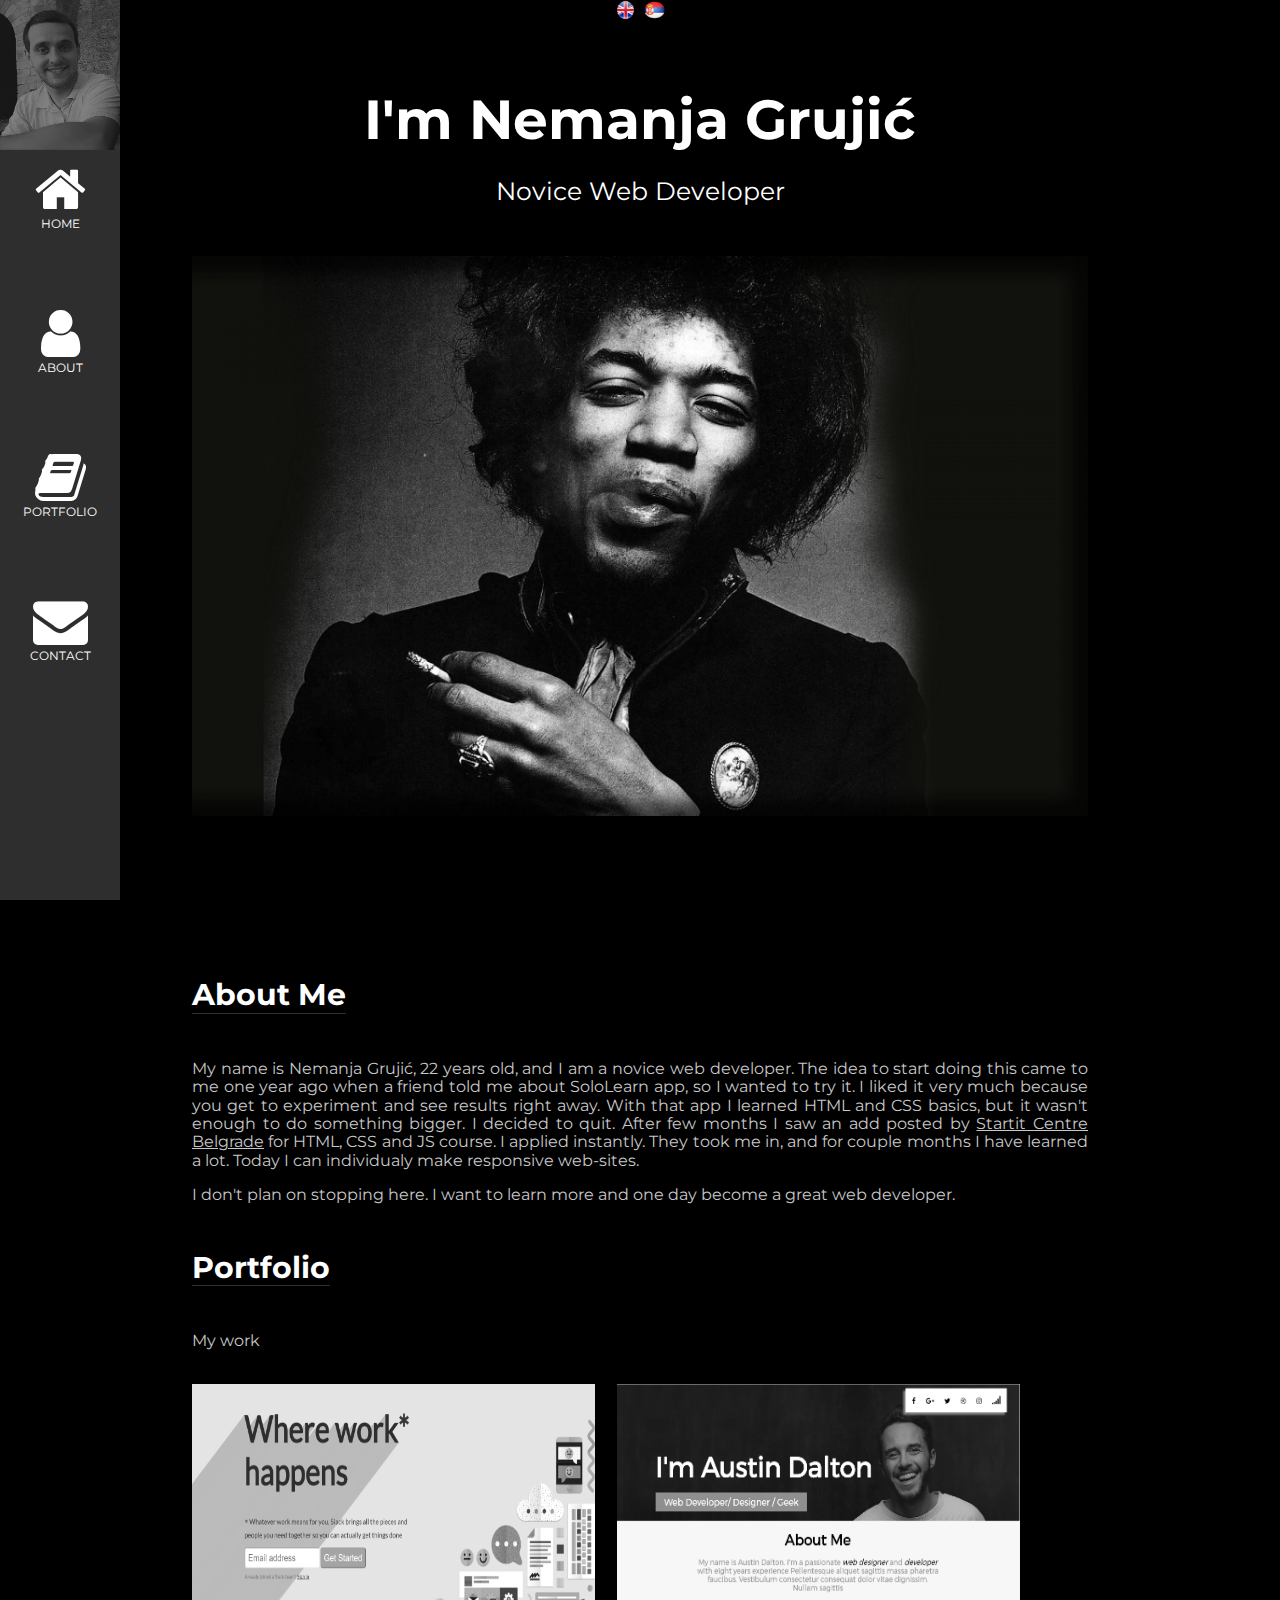
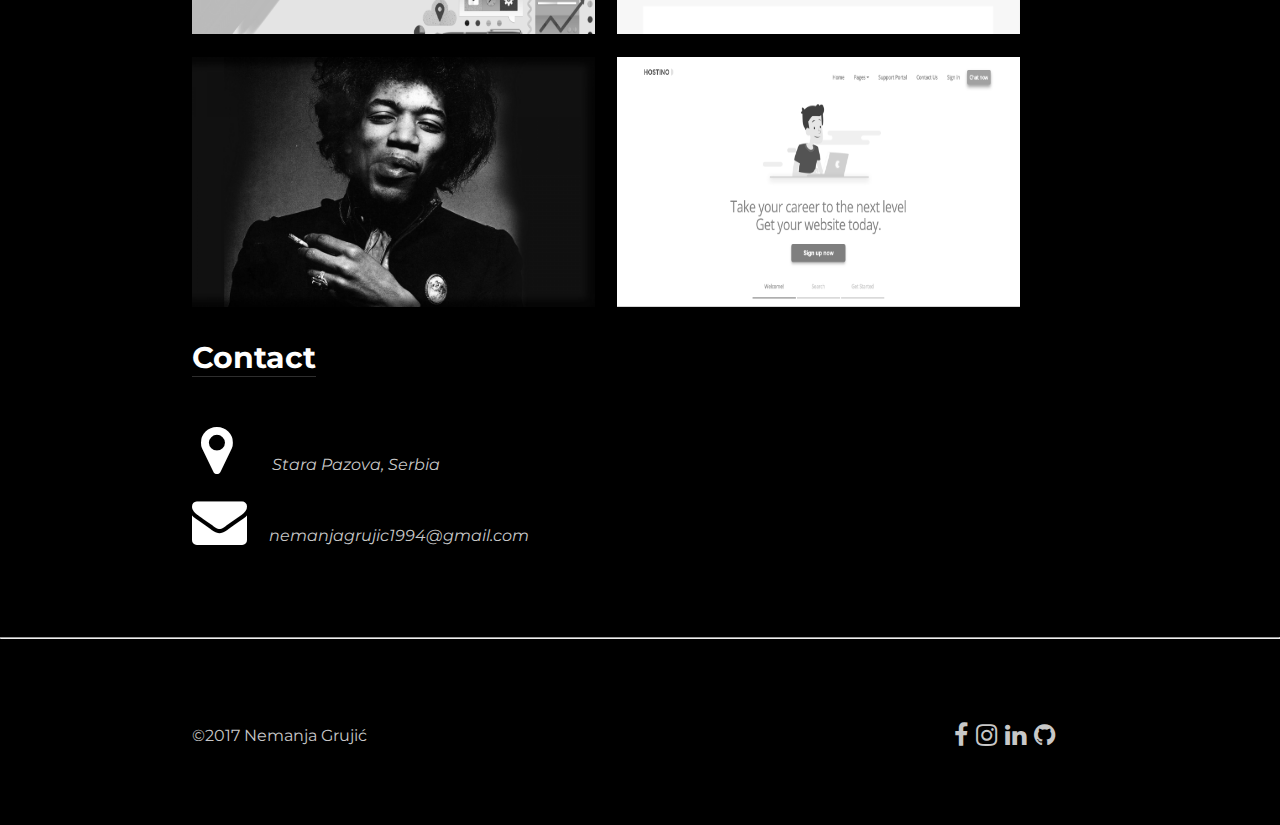
==== index.html @ 77dc13a5 "Add files via upload" ====
<!DOCTYPE html>
<html>
	<head>
		<meta charset="utf-8">
		<meta name="viewport" content="width=device-width, initial-scale=1.0">
		<title>Nemanja Grujić Portfolio</title>
		<link rel="stylesheet" type="text/css" href="normalize.css">
		<link rel="stylesheet" href="https://cdnjs.cloudflare.com/ajax/libs/font-awesome/4.7.0/css/font-awesome.min.css">
		<link href="https://fonts.googleapis.com/css?family=Montserrat" rel="stylesheet">
		<link rel="shortcut icon" type="image/x-icon" href="favicon.ico"/>
		<script src="https://ajax.googleapis.com/ajax/libs/jquery/3.2.1/jquery.min.js"></script>
		<script>
			$(document).ready(function(){
			  // Add smooth scrolling to all links
			  $("a").on('click', function(event) {

			    // Make sure this.hash has a value before overriding default behavior
			    if (this.hash !== "") {
			      // Prevent default anchor click behavior
			      event.preventDefault();

			      // Store hash
			      var hash = this.hash;

			      // Using jQuery's animate() method to add smooth page scroll
			      // The optional number (800) specifies the number of milliseconds it takes to scroll to the specified area
			      $('html, body').animate({
			        scrollTop: $(hash).offset().top
			      }, 800, function(){
			   
			        // Add hash (#) to URL when done scrolling (default click behavior)
			        window.location.hash = hash;
			      });
			    } // End if
			  });
			});
		</script>
		<link rel="stylesheet" type="text/css" href="style.css">
	</head>
	<body>
		
		<div class="small_navigation">
			<ul class="small_list">
				<li class="smallli"><a class="small" href="#home">HOME</a></li>
				<li class="smallli"><a class="small" href="#about">ABOUT</a></li>
				<li class="smallli"><a class="small" href="#portfolio">PORTFOLIO</a></li>
				<li class="smallli"><a class="small" href="#contact">CONTACT</a></li>
			</ul>
		</div>
		<div class="navigation">
			<nav class="navbar">
				<ul id="list">
					<img id="me" src="slika.jpeg" alt="me">
					<li class="listli"><a class="link" href="#home"><span class="fa fa-home" aria-hidden="true"></span><br>HOME</a></li>
					<li class="listli"><a class="link" href="#about"><span class="fa fa-user" aria-hidden="true"></span><br>ABOUT</a></li>
					<li class="listli"><a class="link" href="#portfolio"><span class="fa fa-book" aria-hidden="true"></span><br>PORTFOLIO</a></li>
					<li class="listli"><a class="link" href="#contact"><span class="fa fa-envelope" aria-hidden="true"></span><br>CONTACT</a></li>
				</ul>
			</nav>
		</div> <!-- navigation ends -->
		<header>
			<a id="home" class="smooth"></a>
			<div class="language">
				<a href="index.html"><img src="united_kingdom.png" alt="united_kingdom" width="25px" height="20px"></a>
				<a href="serbian.html"><img src="serbia.png" alt="Serbia" width="25px" height="20px"></a>
			</div>
			<h1 id="name">I'm Nemanja Grujić</h1>
			<p id="title">Novice Web Developer</p>
			<img id="jimmy" src="jimmy.jpg" alt="jimmy" title="No this is not me, it's Jimmy Hendrix, Im the guy in the left corner!">
		</header>
		<section class="about_me_wrapper">
			<article class="about_me">
				<a id="about" class="smooth"></a>
				<h3 id="about_me_headline">About Me</h3>
				<p class="paragraph">My name is Nemanja Grujić, 22 years old, and I am a novice web developer. The idea to start doing this came to me one year ago when a friend told me about SoloLearn app, so I wanted to try it. I liked it very much because you get to experiment and see results right away. With that app I learned HTML and CSS basics, but it wasn't enough to do something bigger. I decided to quit. After few months I saw an add posted by <a id="startit" href="https://startit.rs/" target="_blank"> Startit Centre Belgrade</a> for HTML, CSS and JS course. I applied instantly. They took me in, and for couple months I have learned a lot. Today I can individualy make responsive web-sites. </p>
				<p class="paragraph">I don't plan on stopping here. I want to learn more and one day become a great web developer. </p>
			</article>
		</section>
		<section class="portfolio_wrapper">
			<article class="portfolio">
				<a id="portfolio" class="smooth"></a>
				<h3 id="portfolio_headline">Portfolio</h3>
				<p class="paragraph">My work</p>
					<div class="container">
  						<a href="https://nemke94.github.io/startit-domaci-7.03/"><img src="slack1.png" alt="slack" class="image"></a>		    
  						<div class="overlay">
					        <a href="https://nemke94.github.io/startit-domaci-7.03/" target="_blank"><div class="text">My first site <span class="fa fa-cog fa-spin" aria-hidden="true"></span></div></a>
					    </div>
					</div>
					<div class="container">
  						<a href="https://nemke94.github.io/Startit-domaci-8/"><img src="sapke1.png" alt="template" class="image"></a>
					    <div class="overlay">
					        <a href="https://nemke94.github.io/Startit-domaci-8/" target="_blank"><div class="text">My second site <span class="fa fa-cog fa-spin" aria-hidden="true"></span></div></a>
					    </div>
					</div>
					<div class="container">
  						<a href="https://nemke94.github.io/Startit-domaci-9.4./"><img src="jimmy.jpg" alt="template" class="image"></a>
					    <div class="overlay">
					        <a href="https://nemke94.github.io/Startit-domaci-9.4./" target="_blank"><div class="text">My third site <span class="fa fa-cog fa-spin" aria-hidden="true"></span></div></a>
					    </div>
					</div>
					<div class="container">
  						<a href="https://nemke94.github.io/hostino-theme/"><img src="Hostino.png" alt="template" class="image"></a>
					    <div class="overlay">
					        <a href="https://nemke94.github.io/hostino-theme/" target="_blank"><div class="text">My fourth site <span class="fa fa-cog fa-spin" aria-hidden="true"></span></div></a>
					    </div>
					</div>
			</article> <!-- portfolio ends -->
		</section>
		<section class="contact_wrapper">
			<article class="contact">
				<a id="contact" class="smooth"></a>
				<h3 id="contact_headline">Contact</h3>
				<p class="paragraph"><span class="fa fa-map-marker" aria-hidden="true"></span> <i id="place">Stara Pazova, Serbia</i></p>
				<p class="paragraph"><span class="fa fa-envelope" aria-hidden="true"></span> <i id="email">nemanjagrujic1994@gmail.com</i></p>
			</article>
		</section>
		<hr>
		<footer>
			<section class="footer">
				<p class="paragraph">&copy;2017 Nemanja Grujić</p>
				<div class="icons">
					<a class="iconnss" href="https://www.facebook.com/nemanja.a.grujic" target="_blank"><span class="fa fa-facebook" aria-hidden="true"></span></a>
					<a class="iconnss" href="https://www.instagram.com/ajmok137/?hl=sr" target="_blank"><span class="fa fa-instagram" aria-hidden="true"></span></a>
					<a class="iconnss" href="https://www.linkedin.com/in/nemanja-gruji%C4%87-a66a31142/" target="_blank"><span class="fa fa-linkedin" aria-hidden="true"></span></a>
					<a href="https://github.com/Nemke94" target="_blank"><span class="fa fa-github" aria-hidden="true"></span></a>
				</div>
			</section>
		</footer>
	</body>
</html>
---- style.css ----
/* Content */
/*1.Main*/
/*2.Navigation*/
/*3.Header*/
/*4.About-Me*/
/*5.Portfolio*/
/*6.Contact*/
/*7.Footer*/
/*8.Media_Queries*/

/*1.Main*/

* {
	font-family: 'Montserrat', sans-serif;
}

body {
	background-color: #000;
	min-width: 350px;
}

/*2.Navigation*/

.navbar {
	position: fixed;
	height: 100%;
}

#list {
	list-style: none;
	margin: 0;
    padding: 0;
    width: 120px;
    background-color: #2e2e2e;
    text-align: center;
    height: 100%;
}

#me {
	width: 100%;
	height: 150px;
	margin: 0;
	opacity: 0.5;
}

.listli {
	height: 16%;
	overflow: hidden;
	margin: 0;
}

.link {
	display: block;
    color: #fff;
    padding: 8px 16px;
    text-decoration: none;
    font-size: 12px;
    height: 100%;
}

.link:hover {
	background-color: #000;
}

.fa-home {
	color: #fff;
	font-size: 55px;
}

.fa-user {
	color: #fff;
	font-size: 55px;
}

.fa-book {
	color: #fff;
	font-size: 55px;
}

.fa-envelope {
	color: #fff;
	font-size: 55px;
}

#selected {
	background-color: #000;
}

/*3.Header*/

header {
	background-color: #000000;
	text-align: center;
}

#name {
	color: #fff;
	margin: 0;
	font-size: 55px;
	padding-top: 5%;
}

#title {
	color: #fff;
	font-size: 25px;
	padding-bottom: 2%;
}

#jimmy {
	width: 70%;

}

/*4.About-me*/

.about_me_wrapper {
	padding-top: 10%;
	background-color: #000;
}

.about_me {
	width: 70%;
	text-align: justify;
	margin: 0 auto;
}

.paragraph {
	color: #c8c8c8;
	background-color: #000;
}

#about_me_headline {
	color: #fff;
	font-size: 30px;
	display: inline-block;
	border-bottom: 1px solid #2e2e2e;
}

#startit {
	color: #c8c8c8;

}

/*5.Portfolio*/

.portfolio {
	width: 70%;
	margin: 0 auto;
}

#portfolio_headline {
	color: #fff;
	font-size: 30px;
	display: inline-block;
	border-bottom: 1px solid #2e2e2e;
}

.container {
    position: relative;
    width: 45%;
    display: inline-block;
    height: 250px;
    margin-right: 2%;
    margin-top: 2%;
}

.image {
  display: block;
  width: 100%;
  height: 250px;
  -webkit-filter: grayscale(100%);
  filter: grayscale(100%);
}

.overlay {
  position: absolute;
  bottom: 100%;
  left: 0;
  right: 0;
  background-color: #2e2e2e;
  overflow: hidden;
  width: 100%;
  height:0;
  transition: .5s ease;
}

.container:hover .overlay {
  bottom: 0;
  height: 100%;
  
}

.text {
  white-space: nowrap; 
  color: #fff;
  font-size: 25px;
  position: absolute;
  overflow: hidden;
  top: 50%;
  left: 50%;
  transform: translate(-50%, -50%);
  -ms-transform: translate(-50%, -50%);
}
/*6.Contact*/

.contact {
	width: 70%;
	margin: 0 auto;
	padding-bottom: 5%;
}

#contact_headline {
	color: #fff;
	font-size: 30px;
	display: inline-block;
	border-bottom: 1px solid #2e2e2e;
}

.fa-map-marker {
	color: #fff;
	font-size: 55px;
	padding-left: 1%;
}

#place {
	padding-left: 4%;
}

i {
	padding-left: 2%;
}

/*7.Footer*/

hr {
	color: #4e4e4e;
}

.footer {
	padding-top: 5%;
	padding-bottom: 5%;
	width: 70%;
	margin: 0 auto;
	display: flex;
	justify-content: space-between;
}

.icons {
	align-self: center;
	width: 15%;
}

.fa-facebook {
	color: #c8c8c8;
	font-size: 25px;
}

.fa-instagram {
	color: #c8c8c8;
	font-size: 25px;
	margin-left: 3%;
	margin-right: 3%;
}

.fa-linkedin {
	color: #c8c8c8;
	font-size: 25px;
	margin-right: 3%;
}

.fa-github {
	color: #c8c8c8;
	font-size: 25px;
}

/*8.Media_Queries*/

@media screen and (min-width: 840px) {
	.small_navigation {
		display: none;
	}
}

@media screen and (max-width: 840px) {
	.language {
		padding-top: 10%;
	}

	.navigation {
		display: none;
	}

	.overlay {
		display: none;
	}

	.container {
		height: 30%;
	}

	.image {
		height: 30%;
	}

	.small_navigation {
		height: 10%;
    	position: fixed;
    	background-color: #000;
    	opacity: 0.8;
    	width: 100%;
    	padding-left: 5%;
    	z-index: 10;
	}

	#name {
		padding-top: 2%;
	}

	.small_navigation:hover {
		background-color: #000;
		opacity: 1;
		margin: 0 auto;
	}

	.smallli {
		font-size: 12px;
	}

	.small_list {
		list-style: none;
		width: 90%;
		margin: 3% auto;
		display: inline-flex;
    	justify-content: space-around;
    	flex-direction: row;
    	padding: 0;

	}

	.small {
		text-decoration: none;
		color: #fff;
	}
}

@media screen and (max-width: 1013px) {
	.footer {
		text-align: center;
		display: block;
	}

	.icons {
		display: inline;
	}

	.container {
		display: block;
		margin-top: 2%;
		width: 70%;
		min-width: 230px;
	}
}

@media screen and (max-width: 500px) {

	.language {
		padding-top: 17%;
	}

	#name {
		font-size: 32px;
		padding-top: 2%;
	}
	
	.fa-map-marker {
		font-size: 20px;
	}

	.fa-envelope {
		font-size: 20px;
	}
}

@media screen and (max-width: 420px) {
	#email {
		font-size: 13px;
	}

	#place {
		font-size: 13px;
	}
}
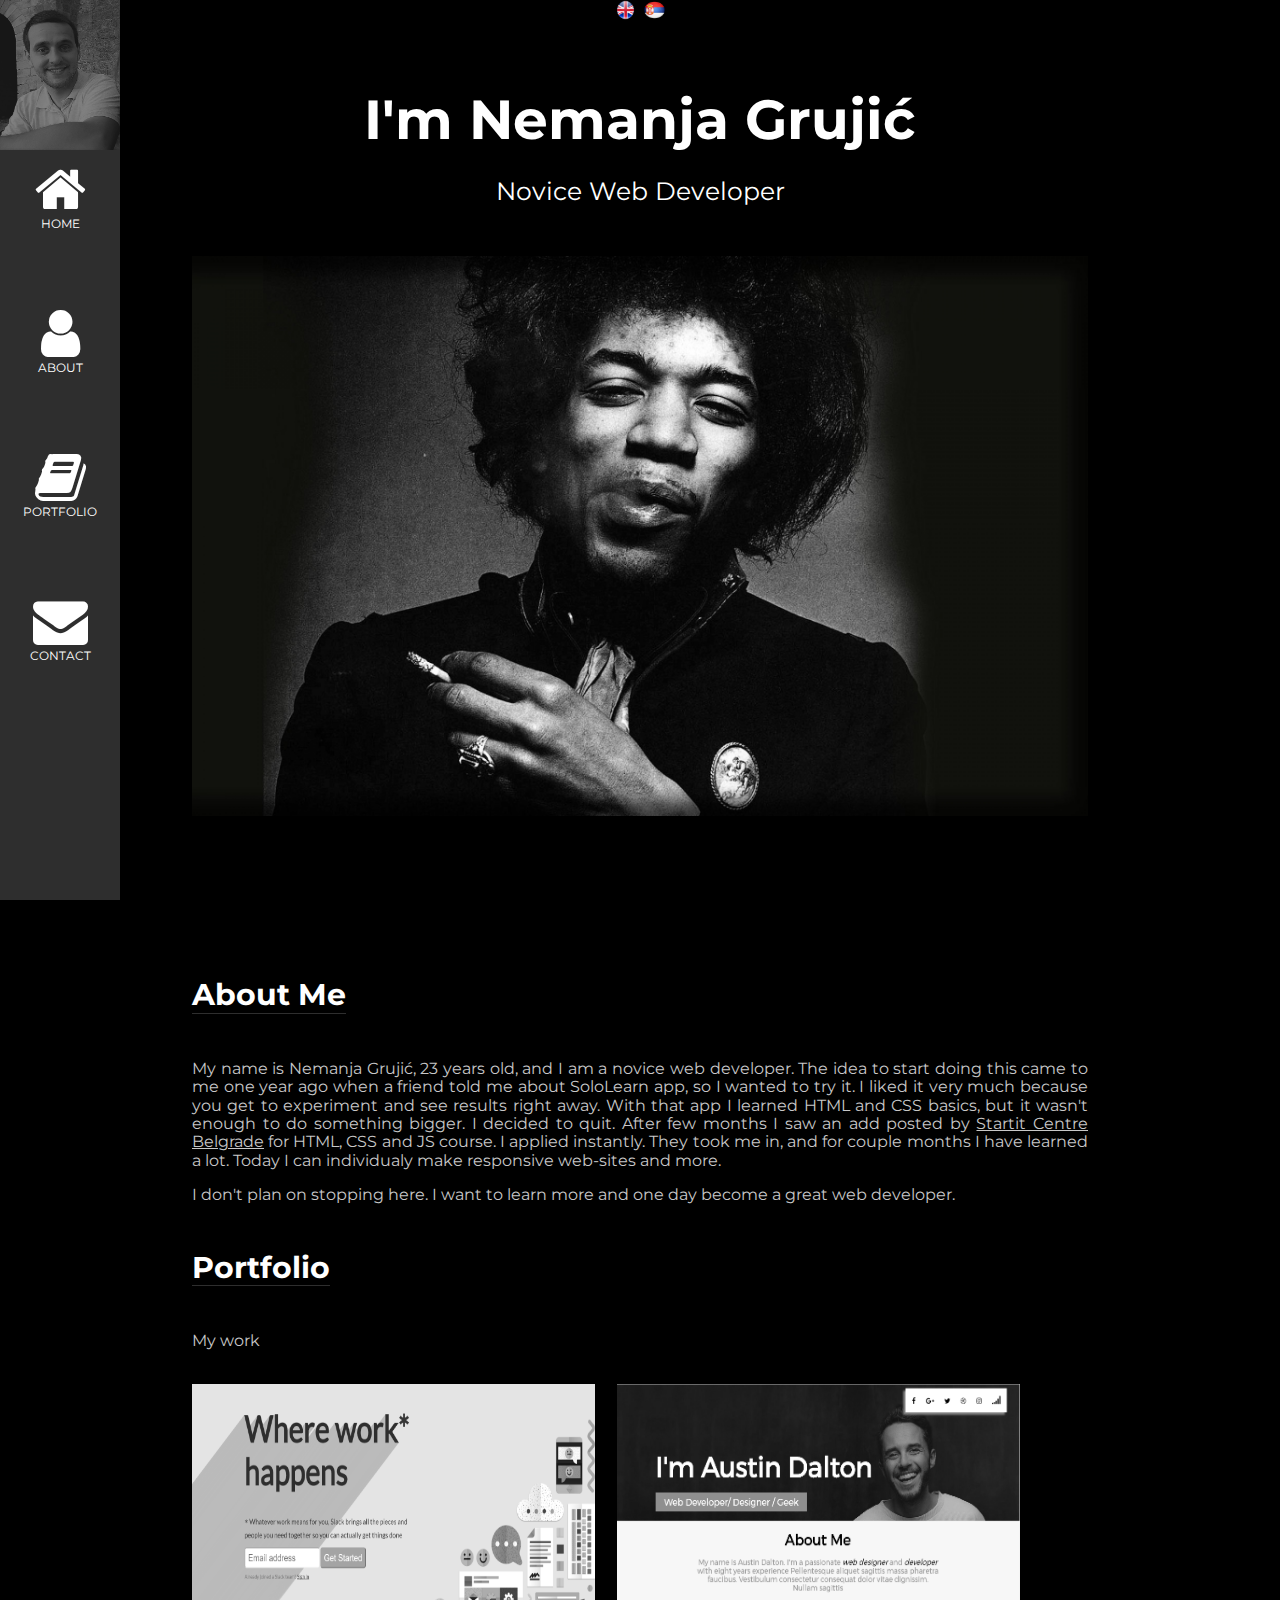
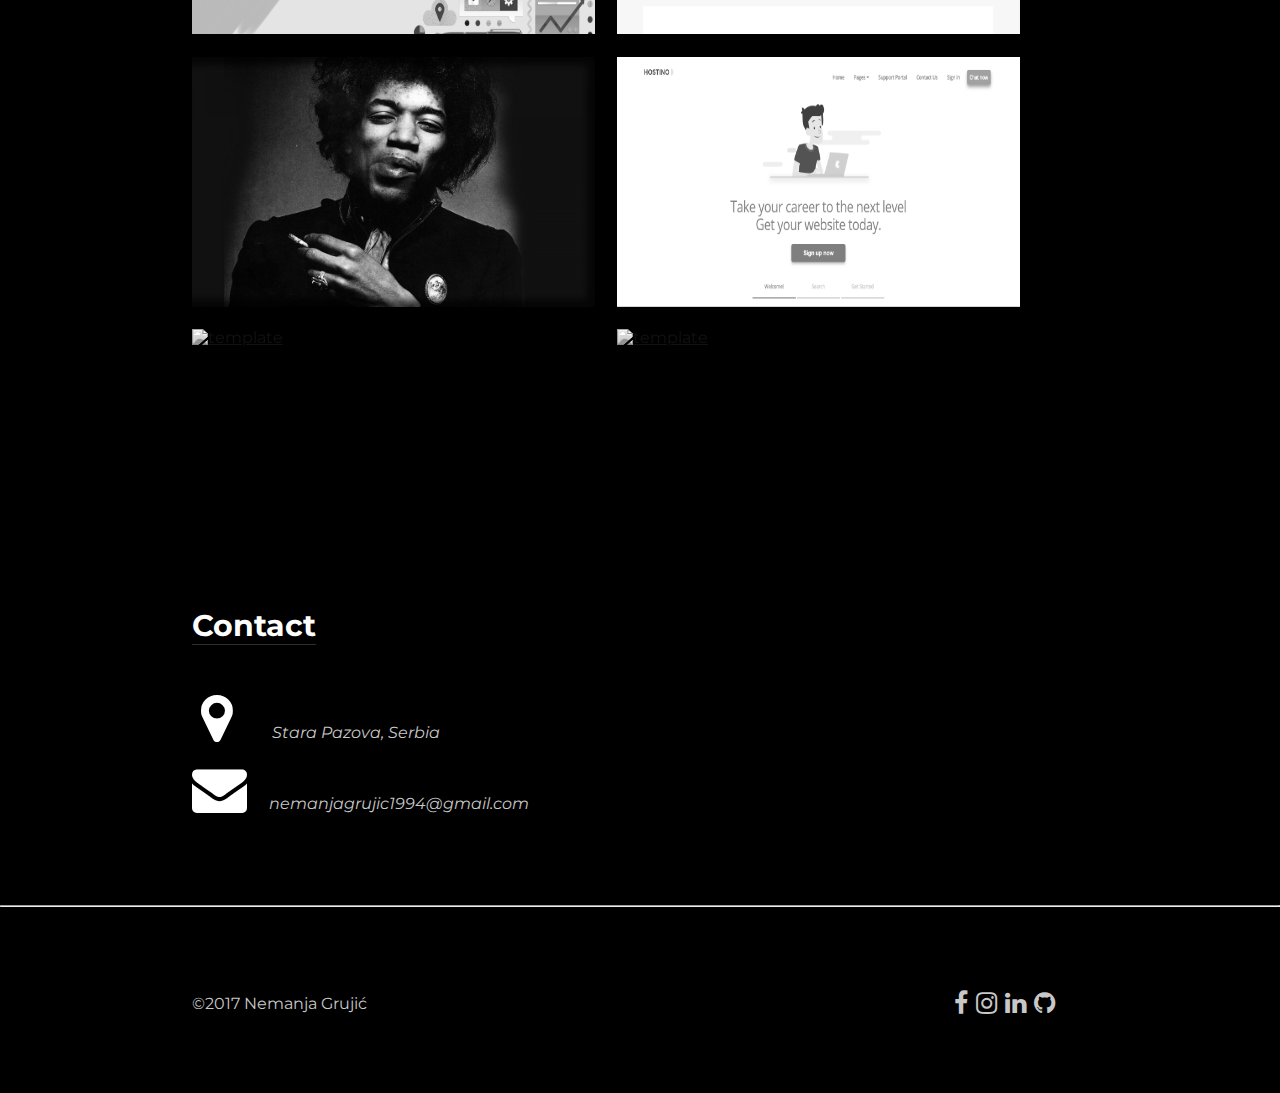
==== commit cb32c0d2: "update to html" ====
--- a/index.html
+++ b/index.html
@@ -72,7 +72,7 @@
 			<article class="about_me">
 				<a id="about" class="smooth"></a>
 				<h3 id="about_me_headline">About Me</h3>
-				<p class="paragraph">My name is Nemanja Grujić, 22 years old, and I am a novice web developer. The idea to start doing this came to me one year ago when a friend told me about SoloLearn app, so I wanted to try it. I liked it very much because you get to experiment and see results right away. With that app I learned HTML and CSS basics, but it wasn't enough to do something bigger. I decided to quit. After few months I saw an add posted by <a id="startit" href="https://startit.rs/" target="_blank"> Startit Centre Belgrade</a> for HTML, CSS and JS course. I applied instantly. They took me in, and for couple months I have learned a lot. Today I can individualy make responsive web-sites. </p>
+				<p class="paragraph">My name is Nemanja Grujić, 23 years old, and I am a novice web developer. The idea to start doing this came to me one year ago when a friend told me about SoloLearn app, so I wanted to try it. I liked it very much because you get to experiment and see results right away. With that app I learned HTML and CSS basics, but it wasn't enough to do something bigger. I decided to quit. After few months I saw an add posted by <a id="startit" href="https://startit.rs/" target="_blank"> Startit Centre Belgrade</a> for HTML, CSS and JS course. I applied instantly. They took me in, and for couple months I have learned a lot. Today I can individualy make responsive web-sites and more. </p>
 				<p class="paragraph">I don't plan on stopping here. I want to learn more and one day become a great web developer. </p>
 			</article>
 		</section>
@@ -105,6 +105,18 @@
 					        <a href="https://nemke94.github.io/hostino-theme/" target="_blank"><div class="text">My fourth site <span class="fa fa-cog fa-spin" aria-hidden="true"></span></div></a>
 					    </div>
 					</div>
+					<div class="container">
+  						<a href="https://nemke94.github.io/palindrome/"><img src="IMG_20180319_110210" alt="template" class="image"></a>
+					    <div class="overlay">
+					        <a href="https://nemke94.github.io/palindrome/" target="_blank"><div class="text">My fifth site <span class="fa fa-cog fa-spin" aria-hidden="true"></span></div></a>
+					    </div>
+					</div>
+					<div class="container">
+  						<a href="https://nemke94.github.io/Tezina/"><img src="IMG_20180319_110312" alt="template" class="image"></a>
+					    <div class="overlay">
+					        <a href="https://nemke94.github.io/Tezina/" target="_blank"><div class="text">My sixth site <span class="fa fa-cog fa-spin" aria-hidden="true"></span></div></a>
+					    </div>
+					</div>
 			</article> <!-- portfolio ends -->
 		</section>
 		<section class="contact_wrapper">
@@ -128,4 +140,4 @@
 			</section>
 		</footer>
 	</body>
-</html>+</html>
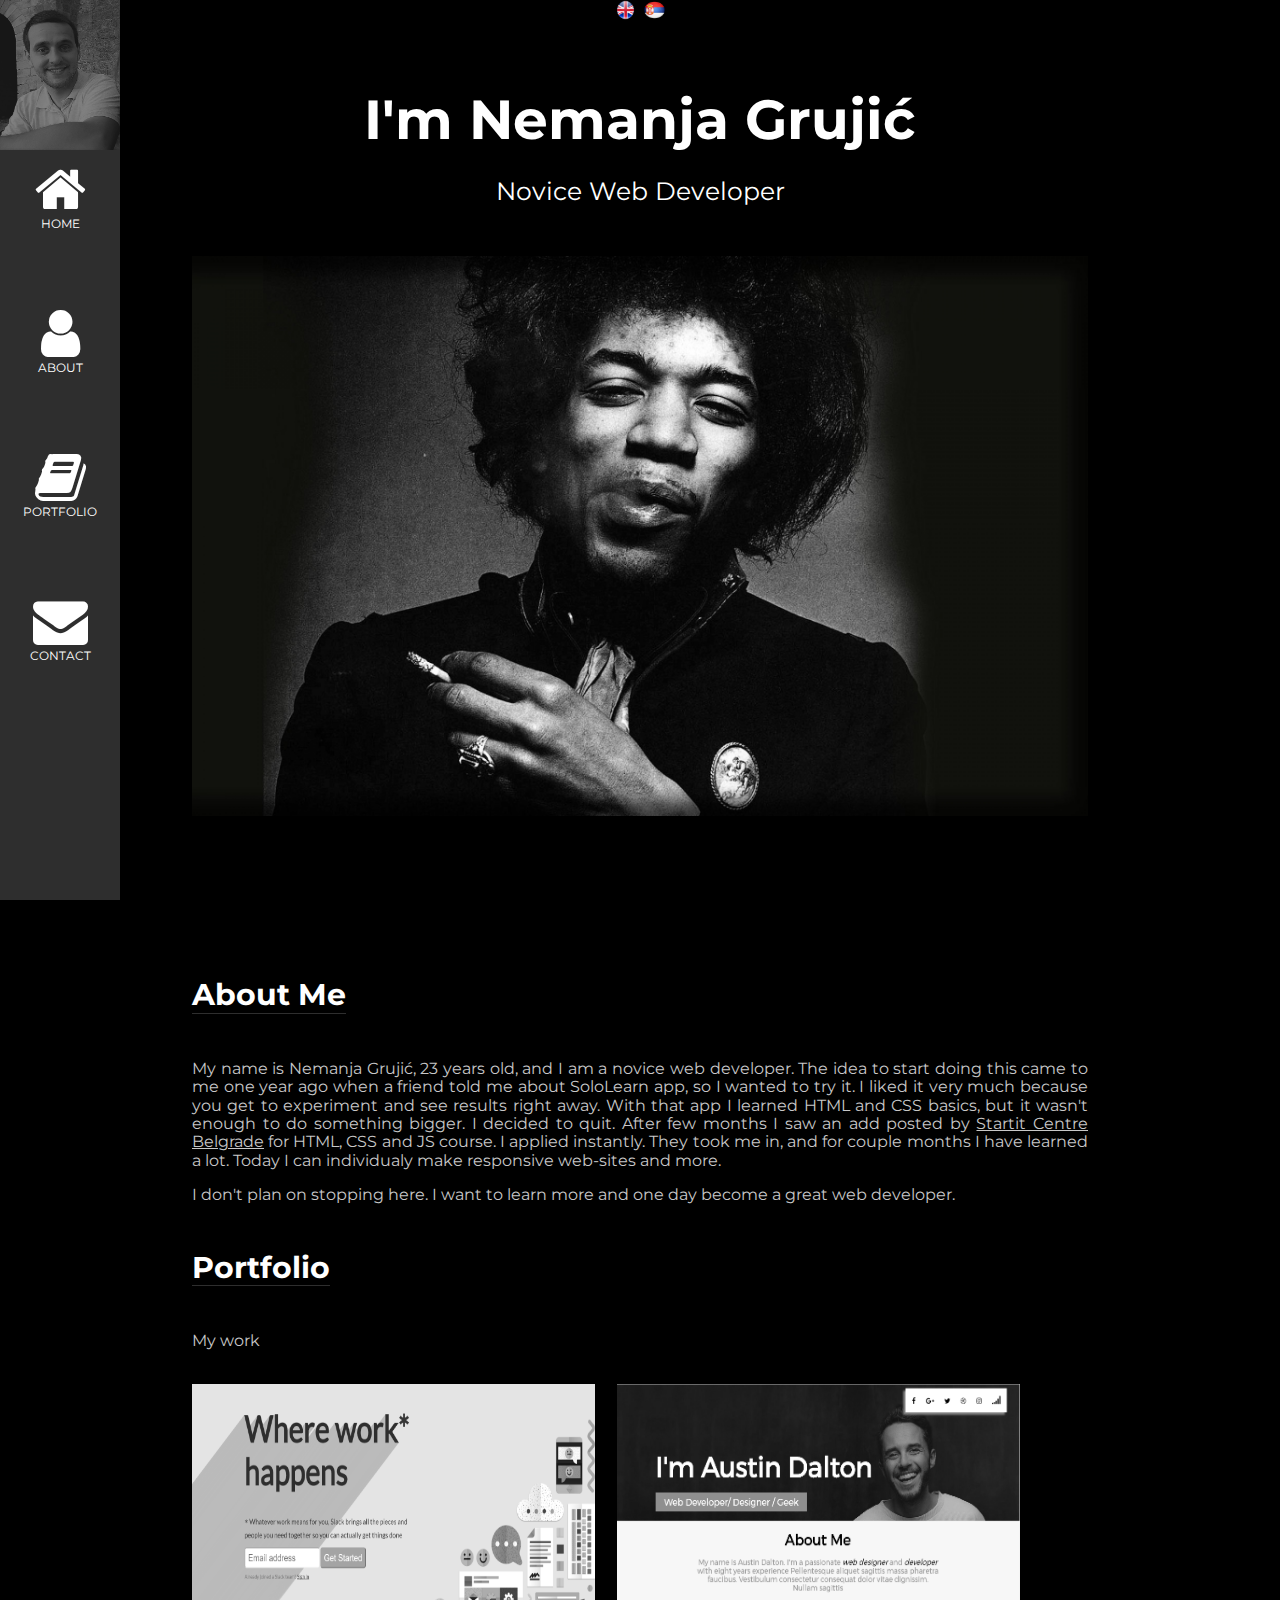
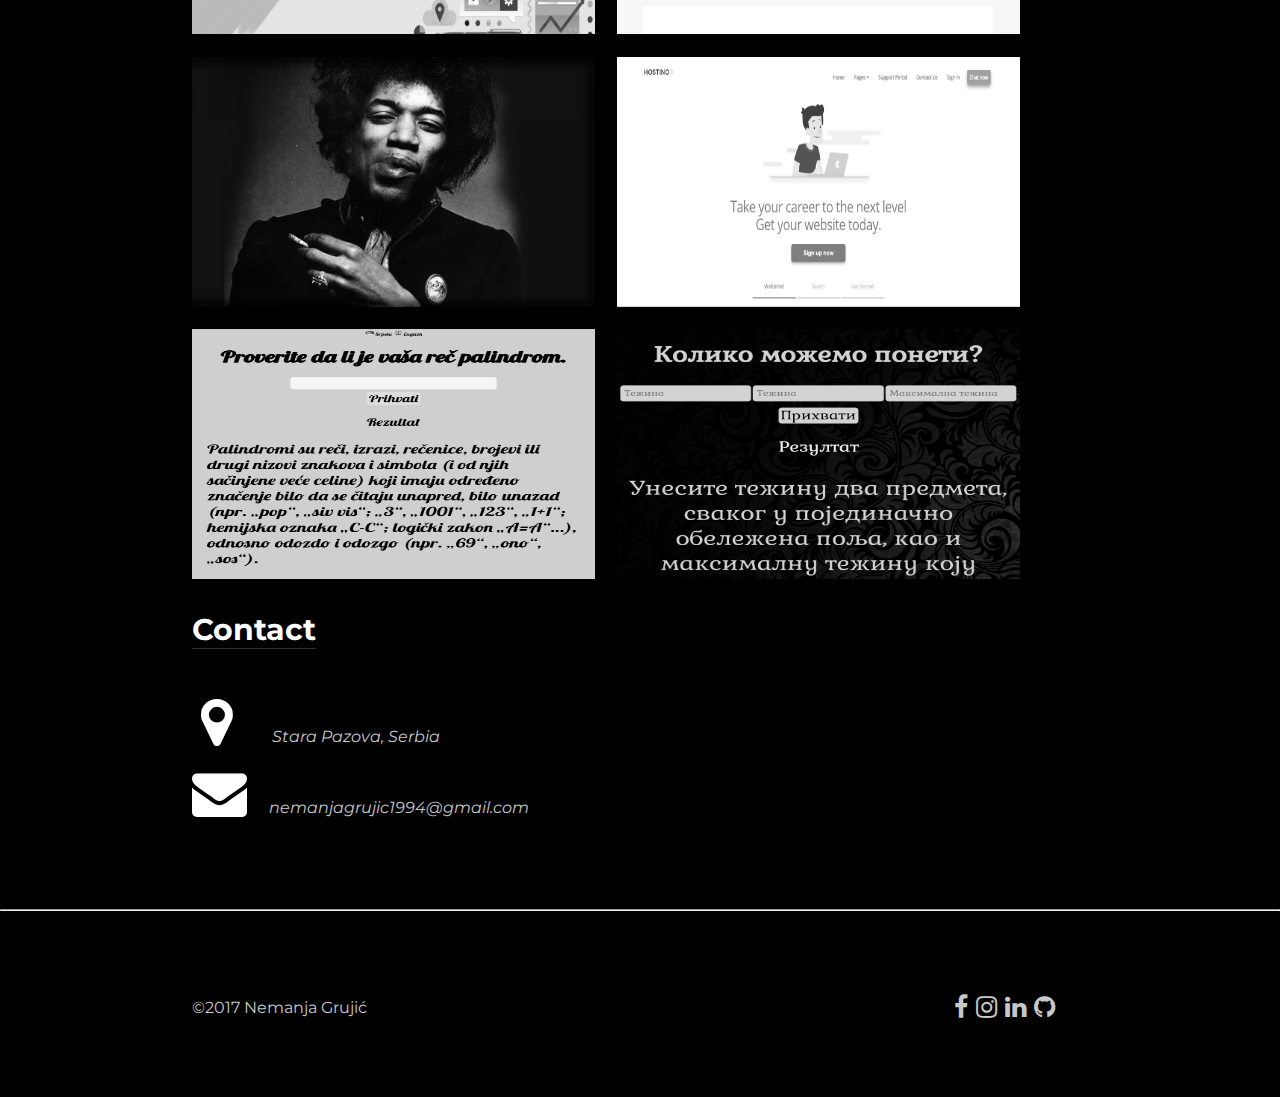
==== commit fe5dc7ad: "bug fix" ====
--- a/index.html
+++ b/index.html
@@ -106,13 +106,13 @@
 					    </div>
 					</div>
 					<div class="container">
-  						<a href="https://nemke94.github.io/palindrome/"><img src="IMG_20180319_110210" alt="template" class="image"></a>
+  						<a href="https://nemke94.github.io/palindrome/"><img src="IMG_20180319_110210.png" alt="template" class="image"></a>
 					    <div class="overlay">
 					        <a href="https://nemke94.github.io/palindrome/" target="_blank"><div class="text">My fifth site <span class="fa fa-cog fa-spin" aria-hidden="true"></span></div></a>
 					    </div>
 					</div>
 					<div class="container">
-  						<a href="https://nemke94.github.io/Tezina/"><img src="IMG_20180319_110312" alt="template" class="image"></a>
+  						<a href="https://nemke94.github.io/Tezina/"><img src="IMG_20180319_110312.png" alt="template" class="image"></a>
 					    <div class="overlay">
 					        <a href="https://nemke94.github.io/Tezina/" target="_blank"><div class="text">My sixth site <span class="fa fa-cog fa-spin" aria-hidden="true"></span></div></a>
 					    </div>
